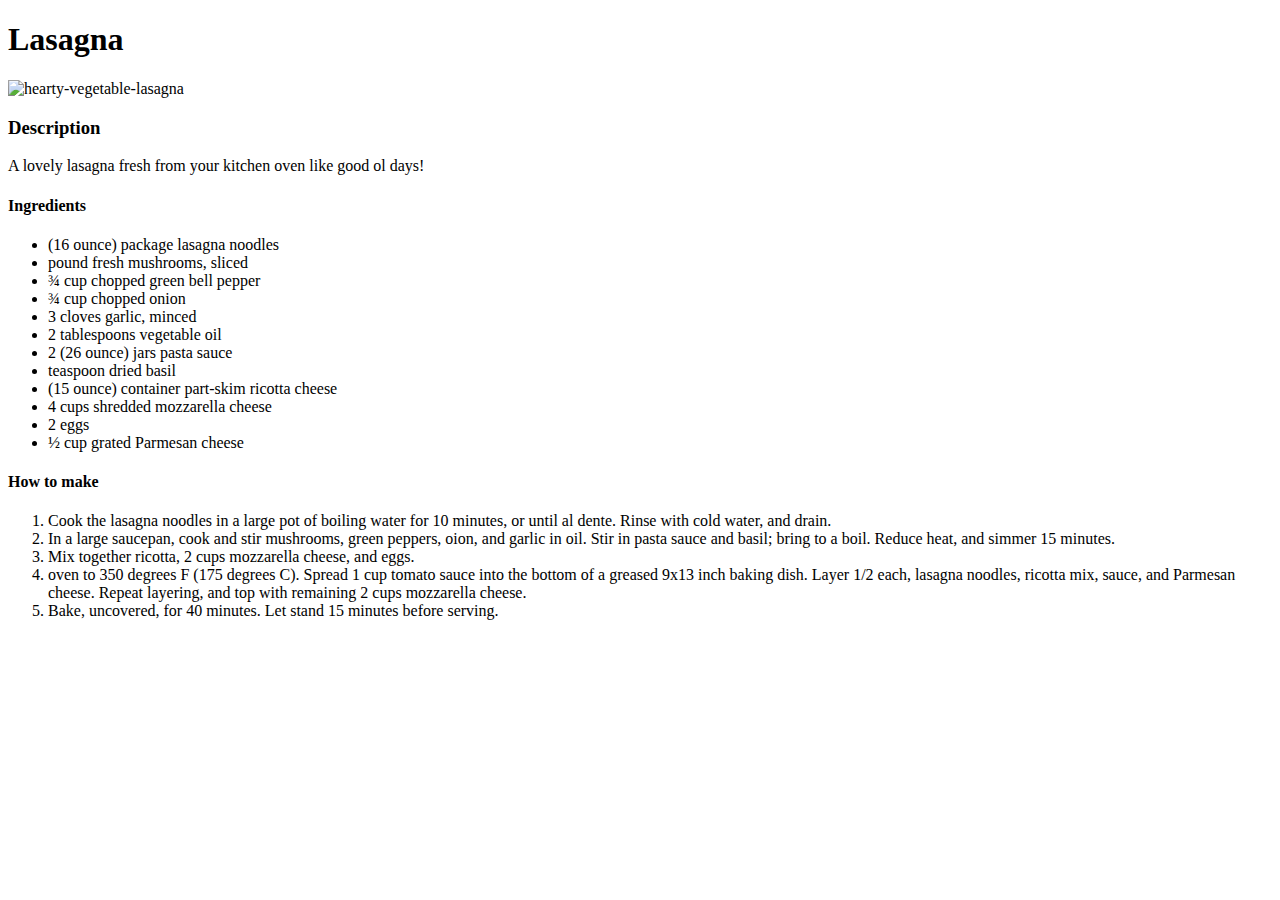
==== recipes/lasagna.html @ 7b2844ec "Adding recipes pages" ====
<!DOCTYPE html>
<html>
    <head>
        <meta lang="UTF-8">
        <title>Lasagna Recipes by Odin</title>
    </head>
    <body>
        <h1>Lasagna</h1>
        <img src="../images/lasagna.jpeg" alt="hearty-vegetable-lasagna">
        <h3>Description</h3>
        <p>A lovely lasagna fresh from your kitchen oven like good ol days!</p>
        <h4>Ingredients</h4>
        <ul>
            <li>(16 ounce) package lasagna noodles</li>
            <li>pound fresh mushrooms, sliced</li>
            <li>¾ cup chopped green bell pepper</li>
            <li>¾ cup chopped onion</li>
            <li>3 cloves garlic, minced</li>
            <li>2 tablespoons vegetable oil</li>
            <li>2 (26 ounce) jars pasta sauce</li>
            <li>teaspoon dried basil</li>
            <li>(15 ounce) container part-skim ricotta cheese</li>
            <li>4 cups shredded mozzarella cheese</li>
            <li>2 eggs</li>
            <li>½ cup grated Parmesan cheese </li>
        </ul>
        <h4>How to make</h4>
        <ol>
            <li>Cook the lasagna noodles in a large pot of boiling water for 10 minutes, or until al dente. Rinse with cold water, and drain.</li>
            <li>In a large saucepan, cook and stir mushrooms, green peppers, oion, and garlic in oil. Stir in pasta sauce and basil; bring to a boil. Reduce heat, and simmer 15 minutes.</li>
            <li>Mix together ricotta, 2 cups mozzarella cheese, and eggs.</li>
            <li>oven to 350 degrees F (175 degrees C). Spread 1 cup tomato sauce into the bottom of a greased 9x13 inch baking dish. Layer 1/2 each, lasagna noodles, ricotta mix, sauce, and Parmesan cheese. Repeat layering, and top with remaining 2 cups mozzarella cheese.</li>
            <li>Bake, uncovered, for 40 minutes. Let stand 15 minutes before serving.</li>
        </ol>
    </body>
</html>
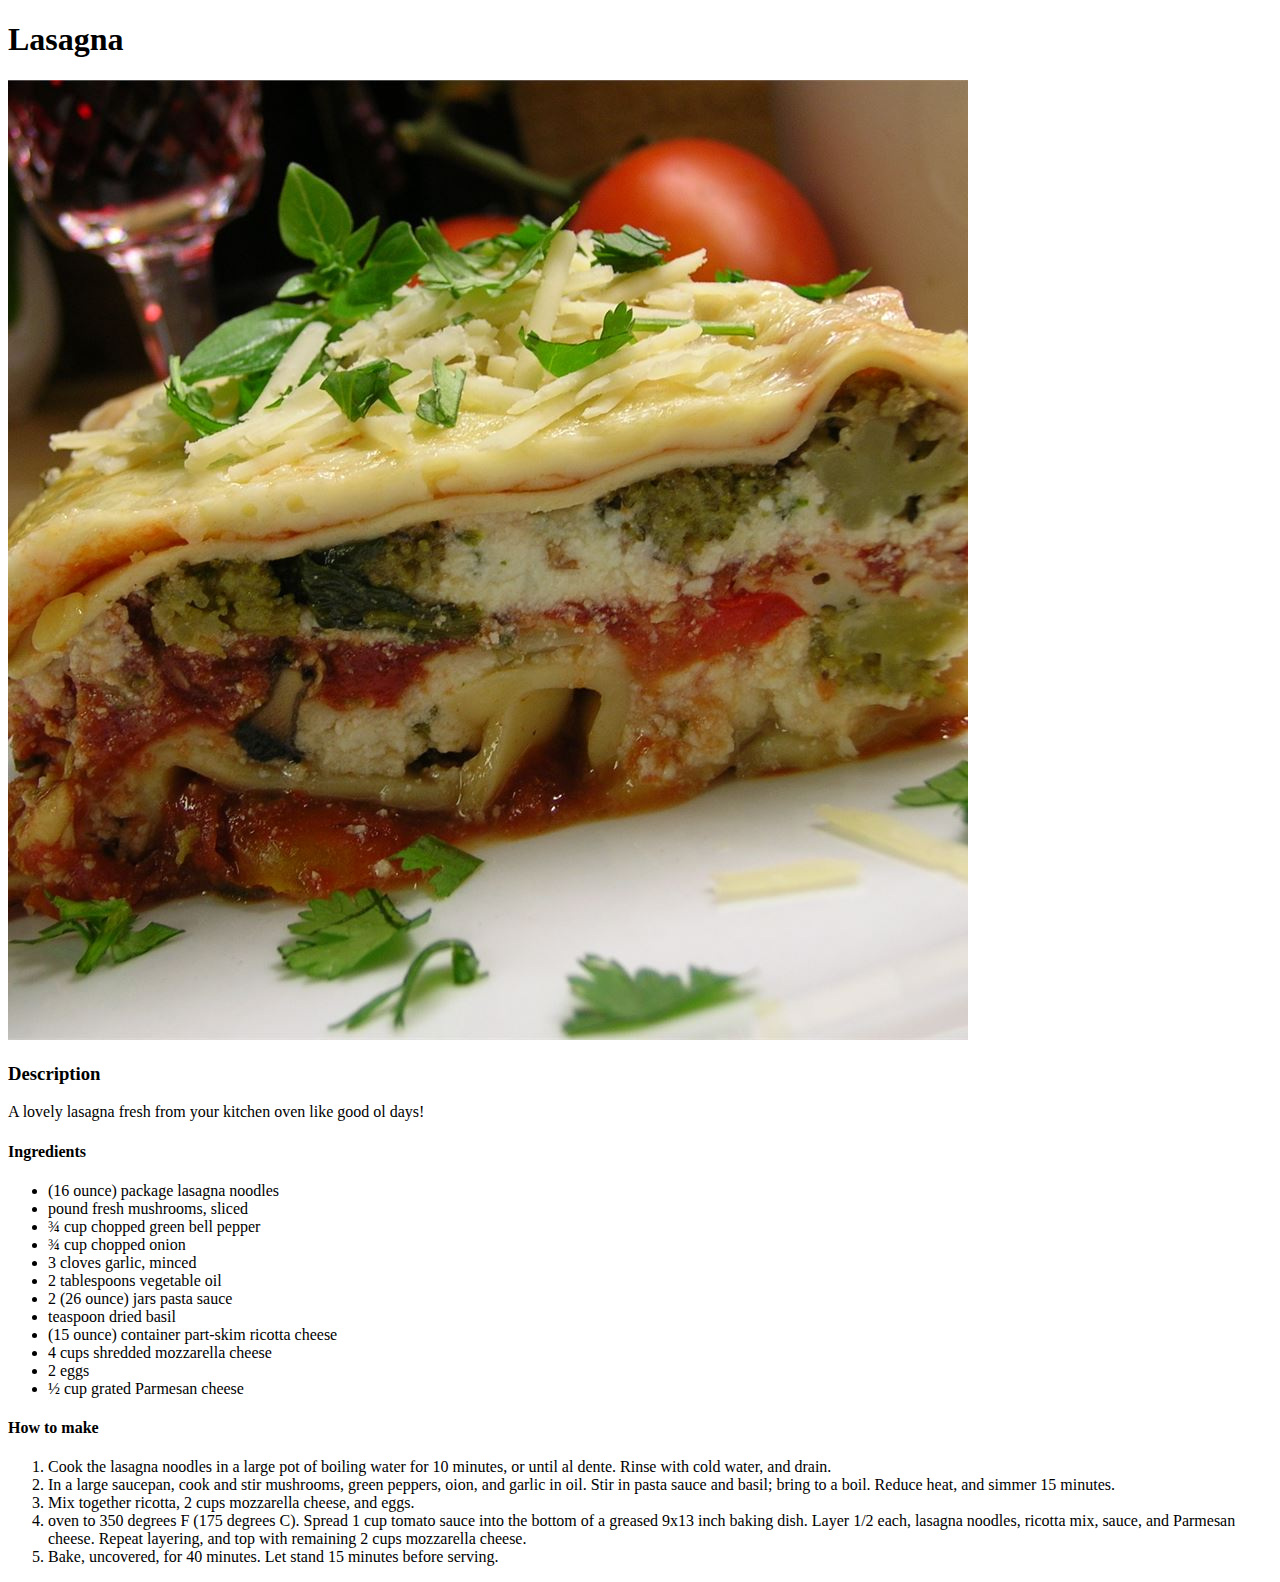
==== commit fdb7ed95: "Update the content of lasagna page" ====
--- a/recipes/lasagna.html
+++ b/recipes/lasagna.html
@@ -2,7 +2,7 @@
 <html>
     <head>
         <meta lang="UTF-8">
-        <title>Lasagna Recipes by Odin</title>
+        <title>Lasagna Recipes by Odin!</title>
     </head>
     <body>
         <h1>Lasagna</h1>
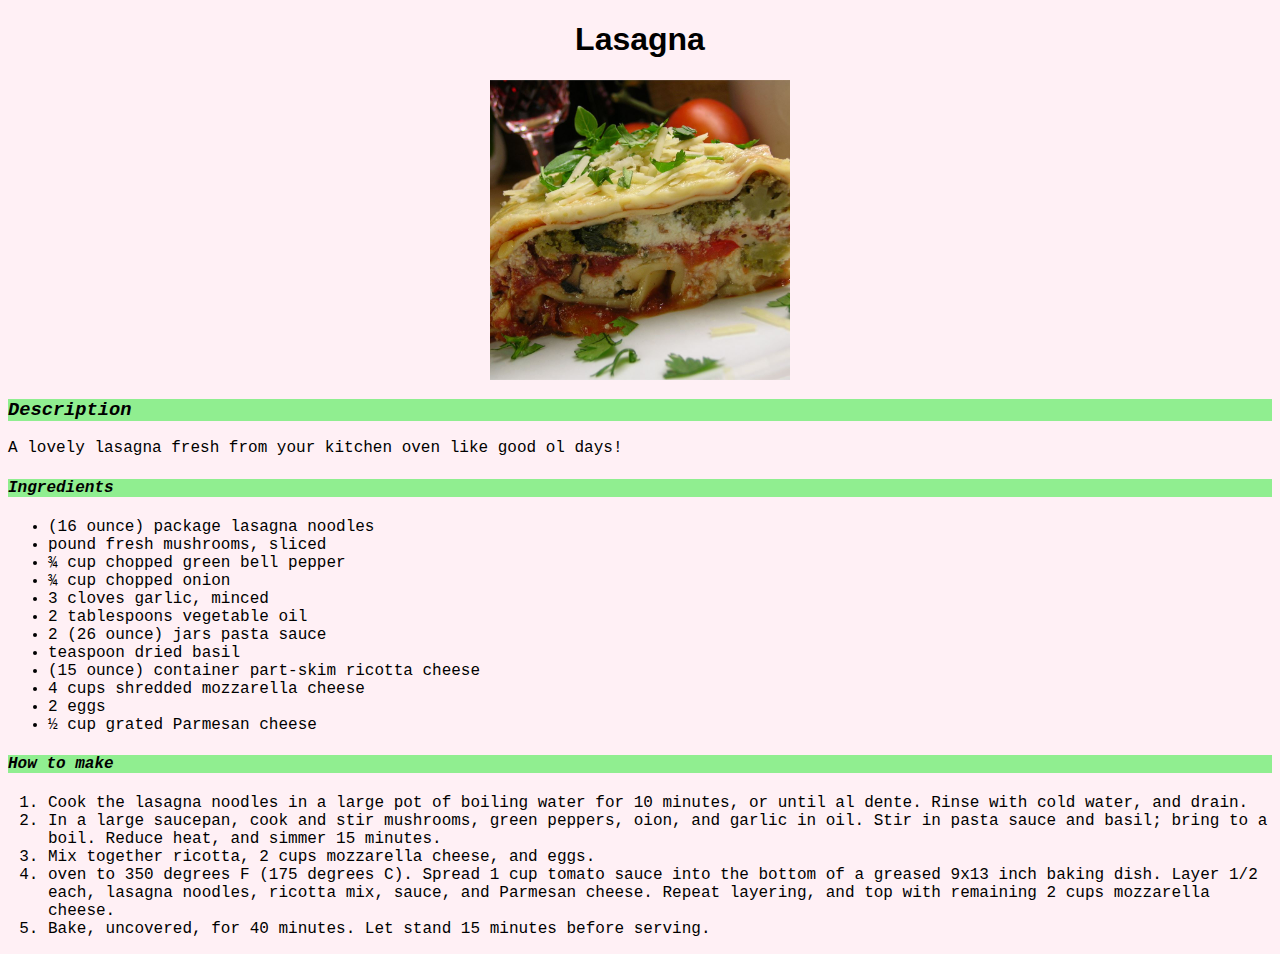
==== commit ef87bd5c: "Create CSS file and applied to each html page" ====
--- a/recipes/lasagna.html
+++ b/recipes/lasagna.html
@@ -3,10 +3,12 @@
     <head>
         <meta lang="UTF-8">
         <title>Lasagna Recipes by Odin!</title>
+        <link rel="stylesheet" href="../style.css">
     </head>
-    <body>
+    <body class="lasagna">
         <h1>Lasagna</h1>
         <img src="../images/lasagna.jpeg" alt="hearty-vegetable-lasagna">
+        <div>
         <h3>Description</h3>
         <p>A lovely lasagna fresh from your kitchen oven like good ol days!</p>
         <h4>Ingredients</h4>
@@ -32,5 +34,6 @@
             <li>oven to 350 degrees F (175 degrees C). Spread 1 cup tomato sauce into the bottom of a greased 9x13 inch baking dish. Layer 1/2 each, lasagna noodles, ricotta mix, sauce, and Parmesan cheese. Repeat layering, and top with remaining 2 cups mozzarella cheese.</li>
             <li>Bake, uncovered, for 40 minutes. Let stand 15 minutes before serving.</li>
         </ol>
+    </div>
     </body>
 </html>--- a/style.css
+++ b/style.css
@@ -0,0 +1,37 @@
+h1{
+    font-family: Helvetica, "Times New Roman", sans-serif;
+    text-align: center;
+}
+
+h3, h4{
+    font-style: italic;
+    background-color: lightgreen;
+    font-weight: bold;
+}
+
+a {
+    font-size: 20px;
+    color: black;
+}
+
+img {
+    width: 300px;
+    height: auto;
+    display: block;
+    margin-left: auto;
+    margin-right: auto;
+}
+
+div{
+    font-family: 'Courier New', Courier, monospace;
+}
+
+.home{
+    background-color: lightsalmon;
+}
+
+.lasagna,
+.meatball,
+.pizza {
+    background-color: lavenderblush;
+}